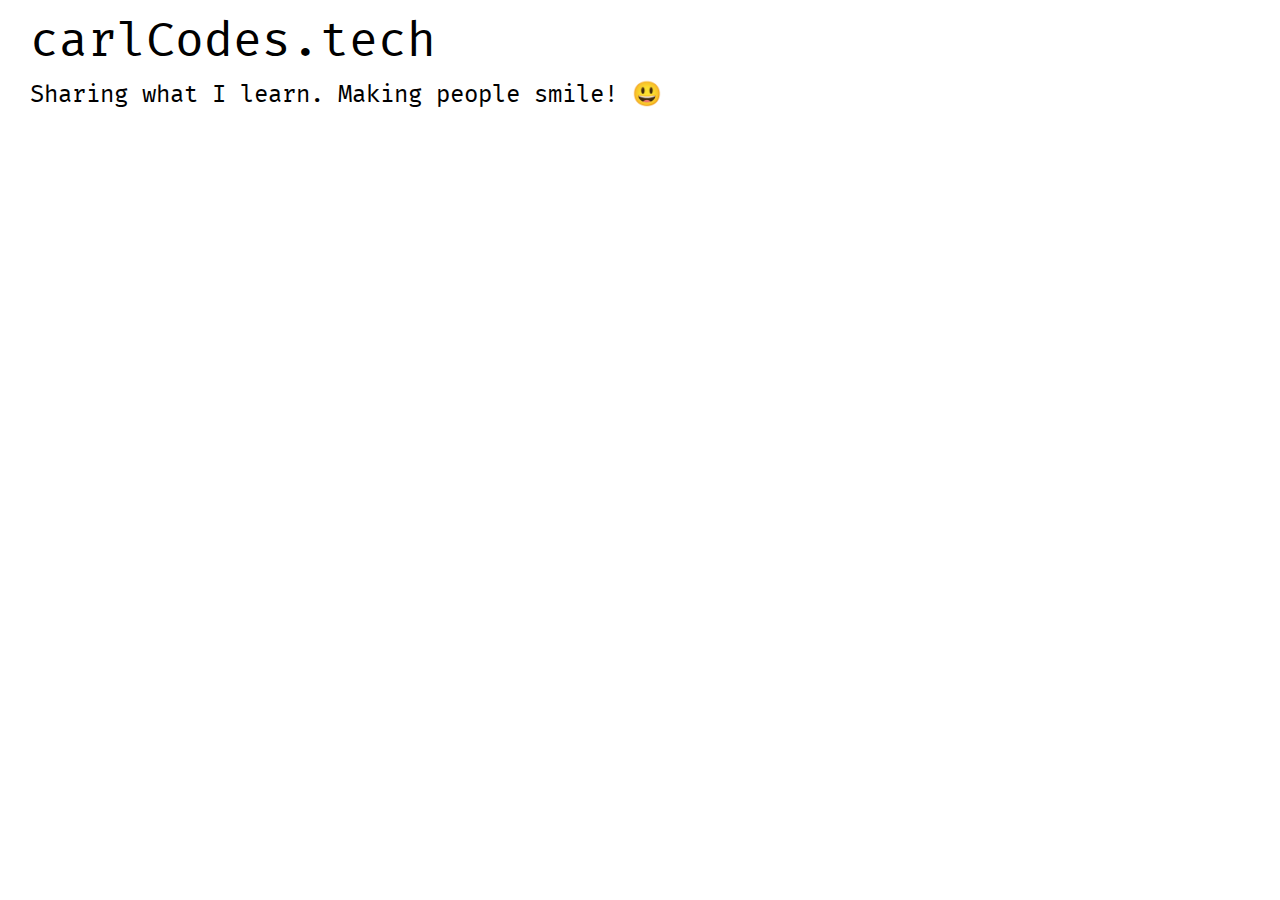
==== index.html @ 2299c24d "First upload with index and basic styles" ====
<!DOCTYPE html>
<html lang="en">
<head>
    <meta charset="UTF-8">
    <meta name="viewport" content="width=device-width, initial-scale=1.0">
    <link href="assets/styles/reset.css" rel="stylesheet" />
    <link href="assets/styles/fonts.css" rel="stylesheet" />
    <link href="assets/styles/style.css" rel="stylesheet" />
    <title>Carl Codes</title>
</head>
<body>
    <main>
        <h1>carlCodes.tech</h1>
        <p id="tagline">Sharing what I learn. Making people smile! 😃</p>
    </main>
</body>
</html>
---- assets/styles/fonts.css ----
@font-face {
    font-family: 'fira_monobold';
    src: url('../fonts/firamono-bold-webfont.woff2') format('woff2'),
         url('../fonts/firamono-bold-webfont.woff') format('woff');
    font-weight: normal;
    font-style: normal;

}

@font-face {
    font-family: 'fira_monomedium';
    src: url('../fonts/firamono-medium-webfont.woff2') format('woff2'),
         url('../fonts/firamono-medium-webfont.woff') format('woff');
    font-weight: normal;
    font-style: normal;

}

@font-face {
    font-family: 'fira_monoregular';
    src: url('../fonts/firamono-regular-webfont.woff2') format('woff2'),
         url('../fonts/firamono-regular-webfont.woff') format('woff');
    font-weight: normal;
    font-style: normal;
}
---- assets/styles/style.css ----
h1 {
    font-size: 3rem;
    margin-bottom: 1rem;
}

#tagline {
    font-size: 1.5rem;
}

body {
    font-family: 'fira_monoregular', monospace, 'Courier New', Courier;
    margin: 20px 30px;
}
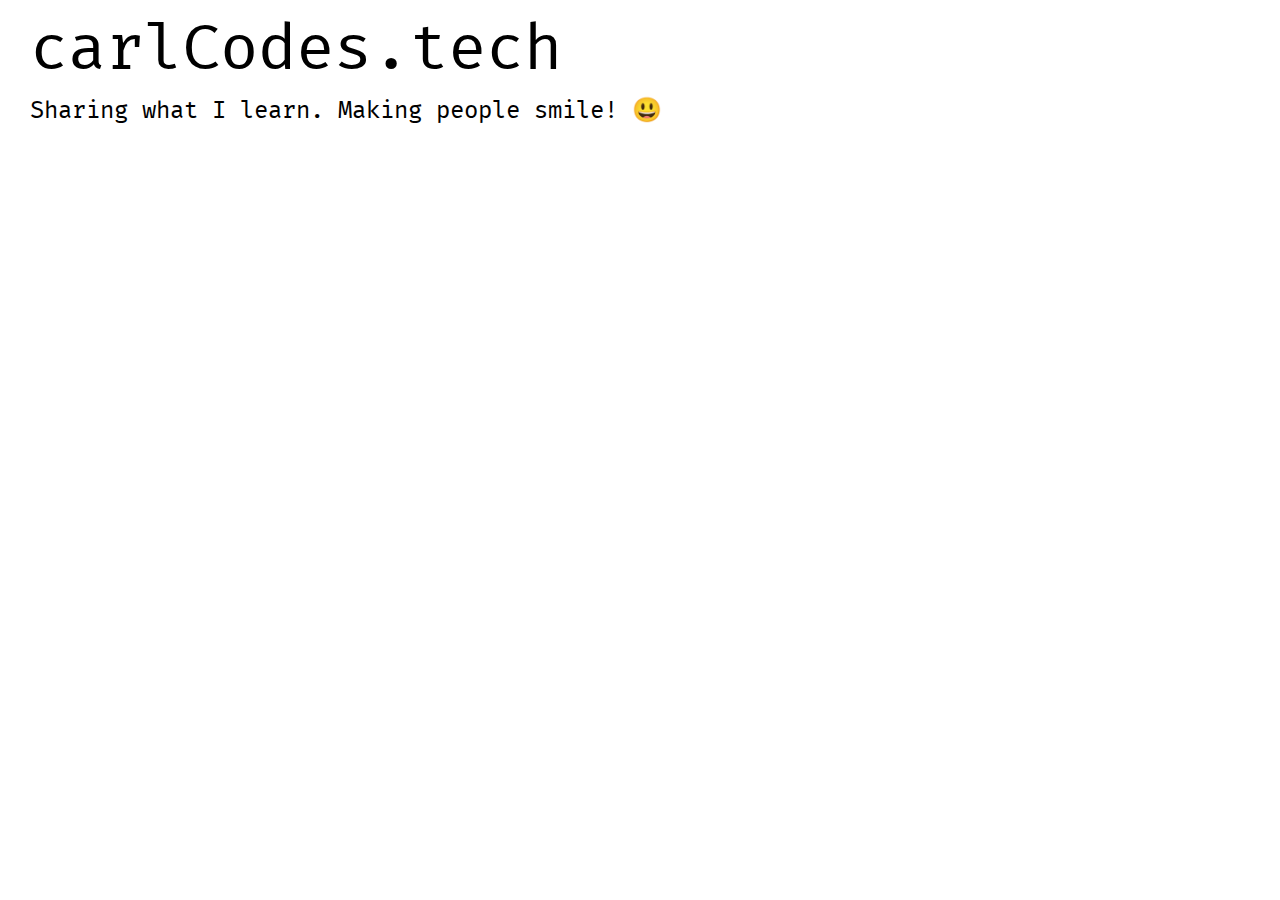
==== commit 106a9305: "Added media query for h1 and text wrap for tagline" ====
--- a/index.html
+++ b/index.html
@@ -6,11 +6,11 @@
     <link href="assets/styles/reset.css" rel="stylesheet" />
     <link href="assets/styles/fonts.css" rel="stylesheet" />
     <link href="assets/styles/style.css" rel="stylesheet" />
-    <title>Carl Codes</title>
+    <title>carlCodes</title>
 </head>
 <body>
     <main>
-        <h1>carlCodes.tech</h1>
+        <h1>carlCodes<br class="h1-br">.tech</h1>
         <p id="tagline">Sharing what I learn. Making people smile! 😃</p>
     </main>
 </body>
--- a/assets/styles/style.css
+++ b/assets/styles/style.css
@@ -1,13 +1,24 @@
 h1 {
-    font-size: 3rem;
+    font-size: clamp(2rem, 7vw + 1rem, 4rem);
     margin-bottom: 1rem;
 }
 
 #tagline {
     font-size: 1.5rem;
+    text-wrap: balance;
 }
 
 body {
     font-family: 'fira_monoregular', monospace, 'Courier New', Courier;
     margin: 20px 30px;
+}
+
+.h1-br {
+    display: none;
+}
+
+@media only screen and (max-width: 568px) {
+    .h1-br {
+        display: inline;
+    }
 }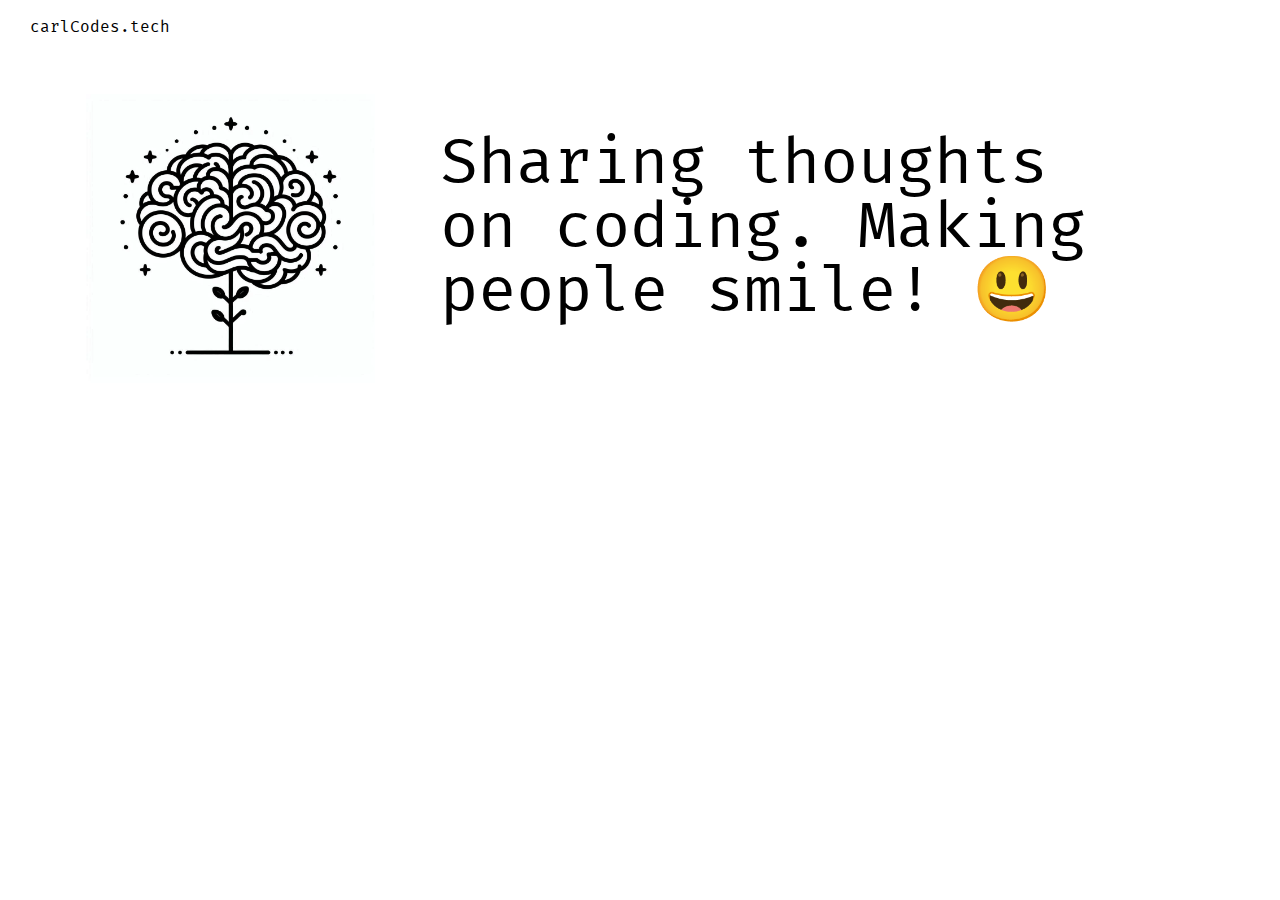
==== commit 8fc84c64: "added hero image" ====
--- a/index.html
+++ b/index.html
@@ -10,8 +10,11 @@
 </head>
 <body>
     <main>
-        <h1>carlCodes<br class="h1-br">.tech</h1>
-        <p id="tagline">Sharing what I learn. Making people smile! 😃</p>
+        <p id="site-name">carlCodes.tech</p>
+        <div id="hero-container">
+            <img id="hero-img" src="images/brain-tree.webp" alt="Brain growing from plant">
+            <h1 id="tagline">Sharing thoughts on coding. Making people smile! 😃</h1>
+        </div>
     </main>
 </body>
 </html>--- a/assets/styles/style.css
+++ b/assets/styles/style.css
@@ -1,24 +1,44 @@
-h1 {
-    font-size: clamp(2rem, 7vw + 1rem, 4rem);
-    margin-bottom: 1rem;
+#site-name {
+    font-size: 1rem;
+    padding-left: 30px;
+    padding-top: 20px;
+    margin-bottom: 2rem;
+}
+
+#hero-container {
+    display: grid;
+    align-items: center;
+    column-gap: 10px;
+    margin: 20px 30px;
+}
+
+#hero-img {
+    max-width: 85%;
+    max-height: 85%;
+    justify-self: center;
+    
 }
 
 #tagline {
-    font-size: 1.5rem;
+    font-size: clamp(2rem, 7vw + 1rem, 4rem);
+    margin-bottom: 1rem;
     text-wrap: balance;
 }
 
 body {
+    min-height: 100vh;
+    width: 100%;
     font-family: 'fira_monoregular', monospace, 'Courier New', Courier;
-    margin: 20px 30px;
 }
 
-.h1-br {
-    display: none;
-}
 
-@media only screen and (max-width: 568px) {
-    .h1-br {
-        display: inline;
+
+@media (min-width: 600px) {
+    #hero-container {
+        grid-template-columns: 1fr 1fr 1fr;
+    }
+
+    #tagline {
+        grid-column: 2 / 4;
     }
 }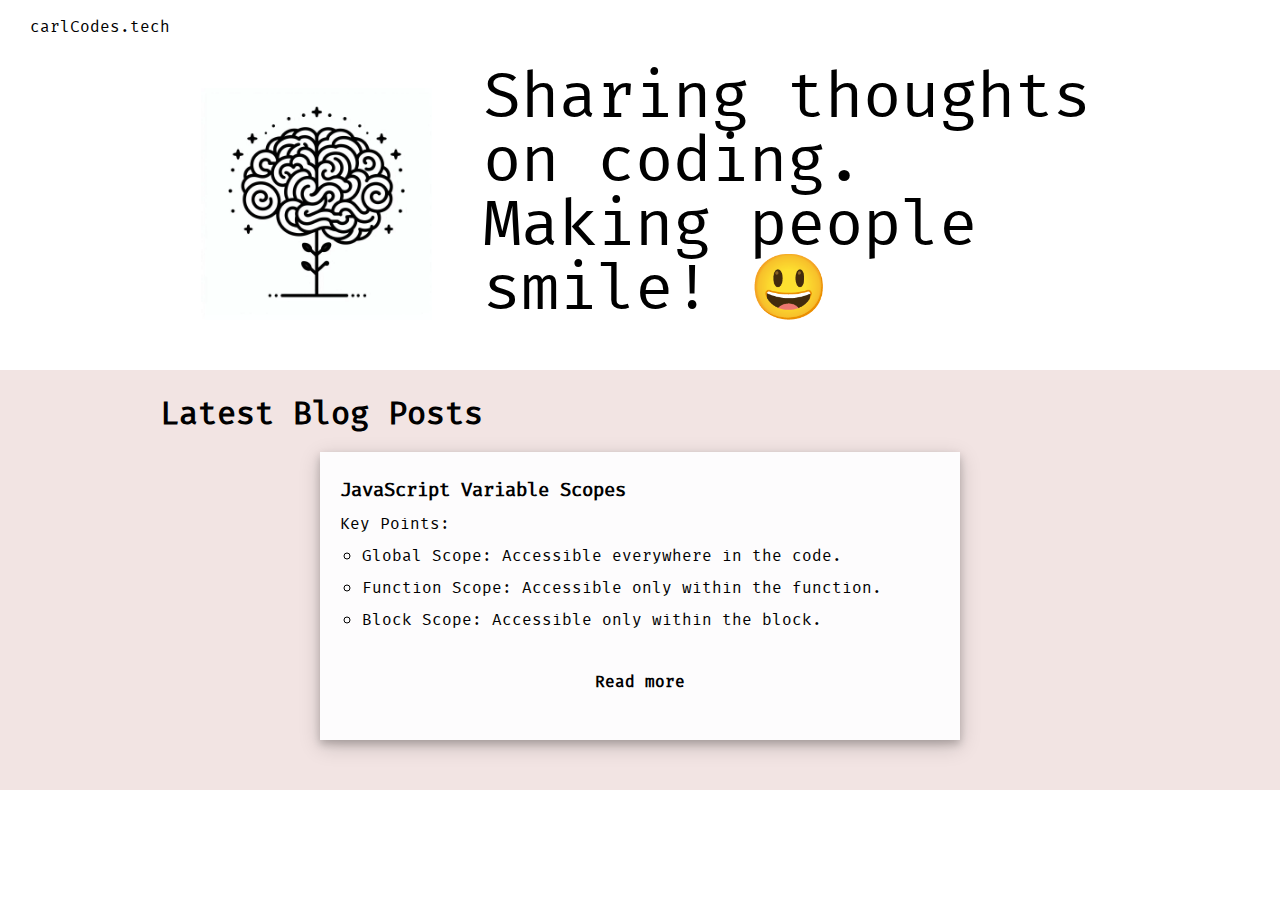
==== commit 0a022715: "added test blog page and additional styling" ====
--- a/index.html
+++ b/index.html
@@ -7,14 +7,32 @@
     <link href="assets/styles/fonts.css" rel="stylesheet" />
     <link href="assets/styles/style.css" rel="stylesheet" />
     <title>carlCodes</title>
+    <link rel="icon" type="image/x-icon" href="/images/favicon.ico">
 </head>
 <body>
     <main>
         <p id="site-name">carlCodes.tech</p>
-        <div id="hero-container">
+        <div id="hero-container" class="wrapper-min">
             <img id="hero-img" src="images/brain-tree.webp" alt="Brain growing from plant">
             <h1 id="tagline">Sharing thoughts on coding. Making people smile! 😃</h1>
         </div>
+        <section class="bg-lavblush">
+            <section id="blog-articles" class="wrapper-min">
+                <h2>Latest Blog Posts</h2>
+                <article id="article-card">
+                    <h2>JavaScript Variable Scopes</h2>
+                    <h3>Key Points:</h3>
+                    <ul>
+                        <li>Global Scope: Accessible everywhere in the code.</li>
+                        <li>Function Scope: Accessible only within the function.</li>
+                        <li>Block Scope: Accessible only within the block.</li>
+                    </ul>
+                    <div class="flex-buttons">
+                        <a class="article-link" href="pages/blog/javascript-variable-scopes.html" >Read more</a>
+                    </div>               
+                </article>
+            </section>
+        </section>
     </main>
 </body>
 </html>--- a/assets/styles/style.css
+++ b/assets/styles/style.css
@@ -1,15 +1,28 @@
 #site-name {
     font-size: 1rem;
+    padding-top: 20px;
     padding-left: 30px;
-    padding-top: 20px;
     margin-bottom: 2rem;
+}
+
+#site-home-link {
+    text-decoration: none;
+}
+
+#site-home-link:visited {
+    color: #317259;
+}
+
+#site-home-link:hover {
+    color: #C17C74;
+    cursor: pointer;
 }
 
 #hero-container {
     display: grid;
     align-items: center;
     column-gap: 10px;
-    margin: 20px 30px;
+    padding: 0 min(100% - 330px, 10px);
 }
 
 #hero-img {
@@ -20,8 +33,11 @@
 }
 
 #tagline {
-    font-size: clamp(2rem, 7vw + 1rem, 4rem);
+    font-size: 2rem;
+    font-size: clamp(2rem, 0.7179487179487178rem + 5.47008547008547vw, 4rem);
+    max-inline-size: 27ch;
     margin-bottom: 1rem;
+    white-space: unset;
     text-wrap: balance;
 }
 
@@ -31,7 +47,104 @@
     font-family: 'fira_monoregular', monospace, 'Courier New', Courier;
 }
 
+.bg-lavblush {
+    background-color: #F2E4E3;
+}
 
+.wrapper-min {
+    width: min(100% - 30px, 60rem);
+    margin-inline: auto;
+}
+
+#blog-articles {
+    margin-top: 30px;
+    display: flow-root;
+    background-color: #F2E4E3;
+    padding: 10px min(100% - 330px, 10px);
+}
+
+#blog-articles > h2 {
+    font-size: 2em;
+    font-weight: bold;
+    margin: 20px 0 0 0;
+}
+
+#article-card {
+    max-width: 600px;
+    background-color: #FDFCFD;
+    margin: 20px auto 40px auto;
+    padding: 20px 20px 40px 20px;
+    box-shadow: 0 4px 8px 0 rgba(0, 0, 0, 0.2), 0 6px 20px 0 rgba(0, 0, 0, 0.19);
+}
+
+#article-card > h2 {
+    font-size: 1.2em;
+    font-weight: bold;
+    margin: 0.5em 0;
+}
+
+#article-card > h3 {
+    font-size: 1em;
+    font-weight:normal;
+    margin: 1em 0 0.2em 0;
+}
+
+.article-link {
+    min-width: 14ch;
+    margin-top: 14px;
+    text-align: center;
+    text-decoration: none;
+    padding: 0.6em;
+    font-weight: bold;
+    border-radius: 4px;
+    background-color: #C17C74;
+    color: #FDFCFD;
+}
+
+.article-link:hover {
+    cursor: pointer;
+}
+
+.flex-buttons {
+    display: flex;
+    justify-content: center;
+    column-gap: 20px;
+    flex-wrap: wrap;
+    margin-top: 1.4em;
+}
+
+ol {
+    padding-left: 2em;
+    list-style-type: decimal;
+}
+
+li {
+    margin-top: 1em;
+}
+
+ul {
+    padding-left: 1.4em;
+    list-style-type: circle;
+    list-style-position: outside;
+}
+
+.more-info {
+    display: block;
+    max-width: 10ch;
+    margin-top: 14px;
+    margin-left: auto;
+    text-align: center;
+    text-decoration: none;
+    padding: 0.7em;
+    font-weight: bold;
+    border-radius: 4px;
+    background-color: #C17C74;
+    color: #FDFCFD;
+}
+
+.more-info:hover {
+    cursor: pointer;
+}
 
 @media (min-width: 600px) {
     #hero-container {
@@ -41,4 +154,30 @@
     #tagline {
         grid-column: 2 / 4;
     }
+
+    .more-info {
+        background-color: unset;
+        color: unset;
+    }
+
+    .more-info:hover {
+        background-color: #C17C74;
+        color: #FDFCFD;
+        cursor: pointer;
+    }
+
+    .article-link {
+        background-color: unset;
+        color: unset;
+    }
+
+    .article-link:hover {
+        background-color: #C17C74;
+        color: #FDFCFD;
+        cursor: pointer;
+    }
+}
+
+.article-link:active {
+    box-shadow: 2px 2px 5px #462320 inset;
 }